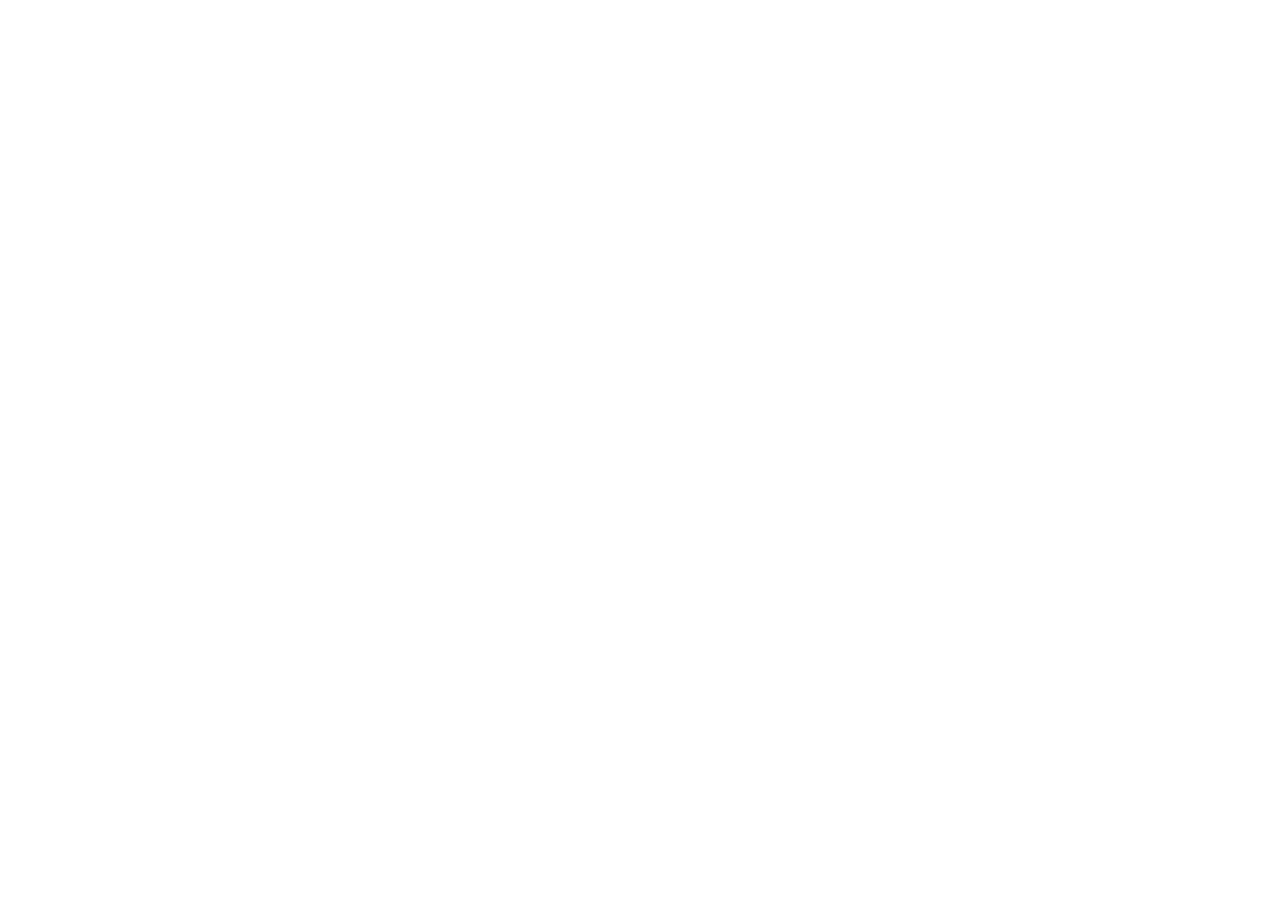
==== app.html @ f64b4848 "Create app.html" ====
<html lang="en">
<head>
    <meta charset="UTF-8">
    <meta name="viewport" content="width=device-width, initial-scale=1.0">
    <title>guh</title>
    <link rel="stylesheet" href="style.css">
</head>
<body>
    <!-- <div></div> -->
    <div class="card">
        <h2 class="card-title"></h2>
    </div>
    <!-- <div class="card" id=""test></div> -->
</body>
</html>
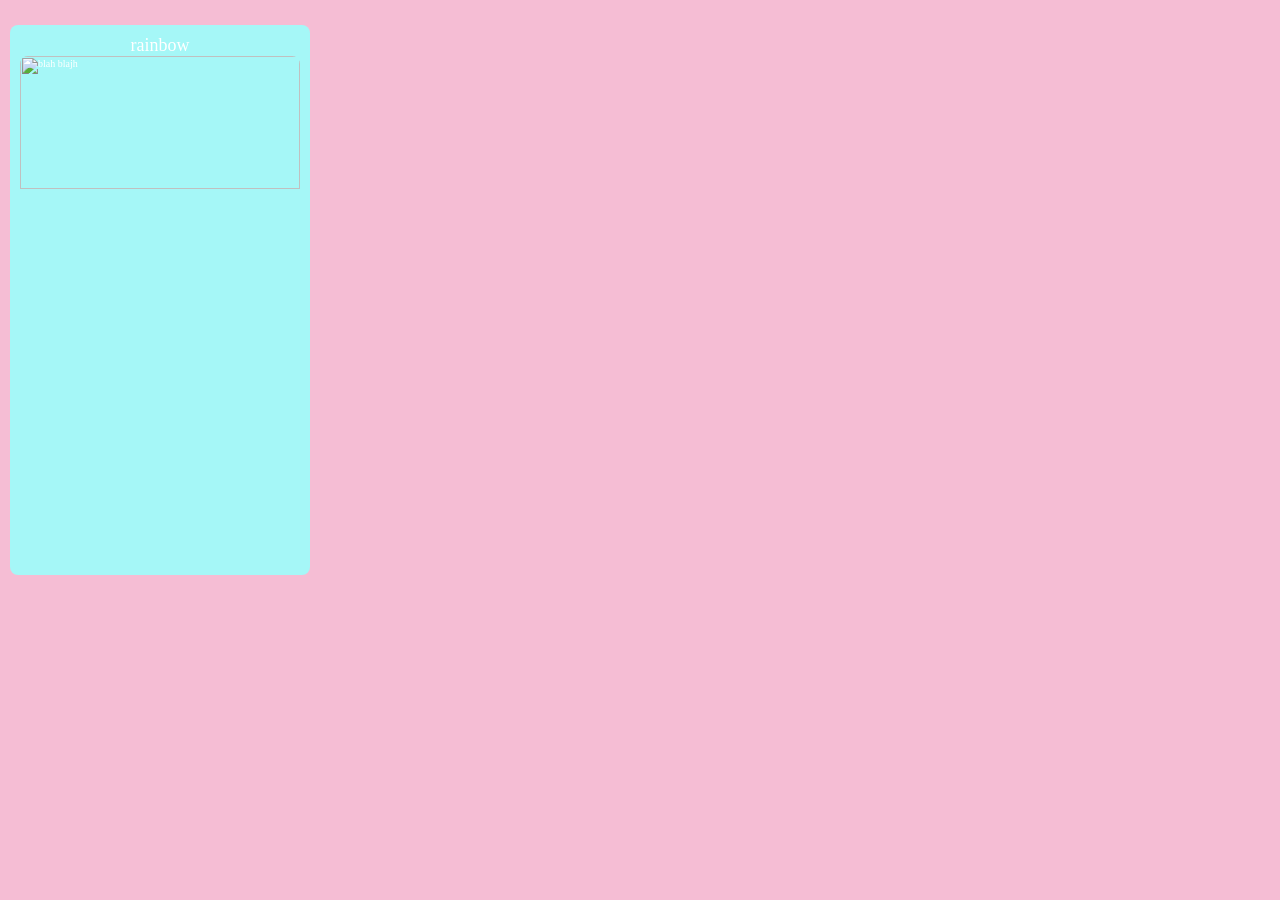
==== commit af5968a7: "Update app.html" ====
--- a/app.html
+++ b/app.html
@@ -8,7 +8,11 @@
 <body>
     <!-- <div></div> -->
     <div class="card">
-        <h2 class="card-title"></h2>
+        <h2 class="card-title">rainbow</h2>
+        <img 
+        class="card-img" 
+        src="guh.webp" 
+        alt="blah blajh">
     </div>
     <!-- <div class="card" id=""test></div> -->
 </body>
--- a/style.css
+++ b/style.css
@@ -0,0 +1,67 @@
+body {
+    background-color: rgb(245, 189, 212);
+    
+}
+
+
+ html,body,*{
+    font-size: 10px;
+    box-sizing: border-box;
+    margin: 0;
+    padding: 0;
+ }
+
+ div{
+    height: 55rem;
+    width: 30rem;
+    margin: 2.5rem 1rem;
+    /* margin is space between elements */
+    background-color: antiquewhite;
+    /* padding is space inside of element */
+    padding: 1rem;
+ }
+
+ .card{
+    background-color: rgb(165, 247, 247);
+    color: white;
+    width: 30rem;
+    height: 55rem;
+    border-radius: 0.8rem
+ }
+
+ .card-title {
+    margin: 0;
+    font-size: 1.8rem;
+    font-weight: 500;
+    text-align: center;
+ }
+
+ .card-img {
+   width: 100%;
+   height: 50%;
+   object-fit: cover;
+   border-radius: 0.8rem;
+
+ }
+
+ .card-btn {
+   height: 4rem;
+   padding: 0 1.6rem;
+   background-color: turquoise;
+   color: rgb(119, 87, 58);
+   border: 1px solid;
+   border-radius: 0.4rem;
+   font-size: 1.4rem;
+   font-weight: 600px;
+   cursor: pointer;
+   transition: all 0.3s;
+ }
+
+ .btn:hover {
+   background-color: paleturquoise;
+ }
+
+ /* ids are most specific, then class, then element */
+ /* #test {
+    background-color: papayawhip;
+ } */
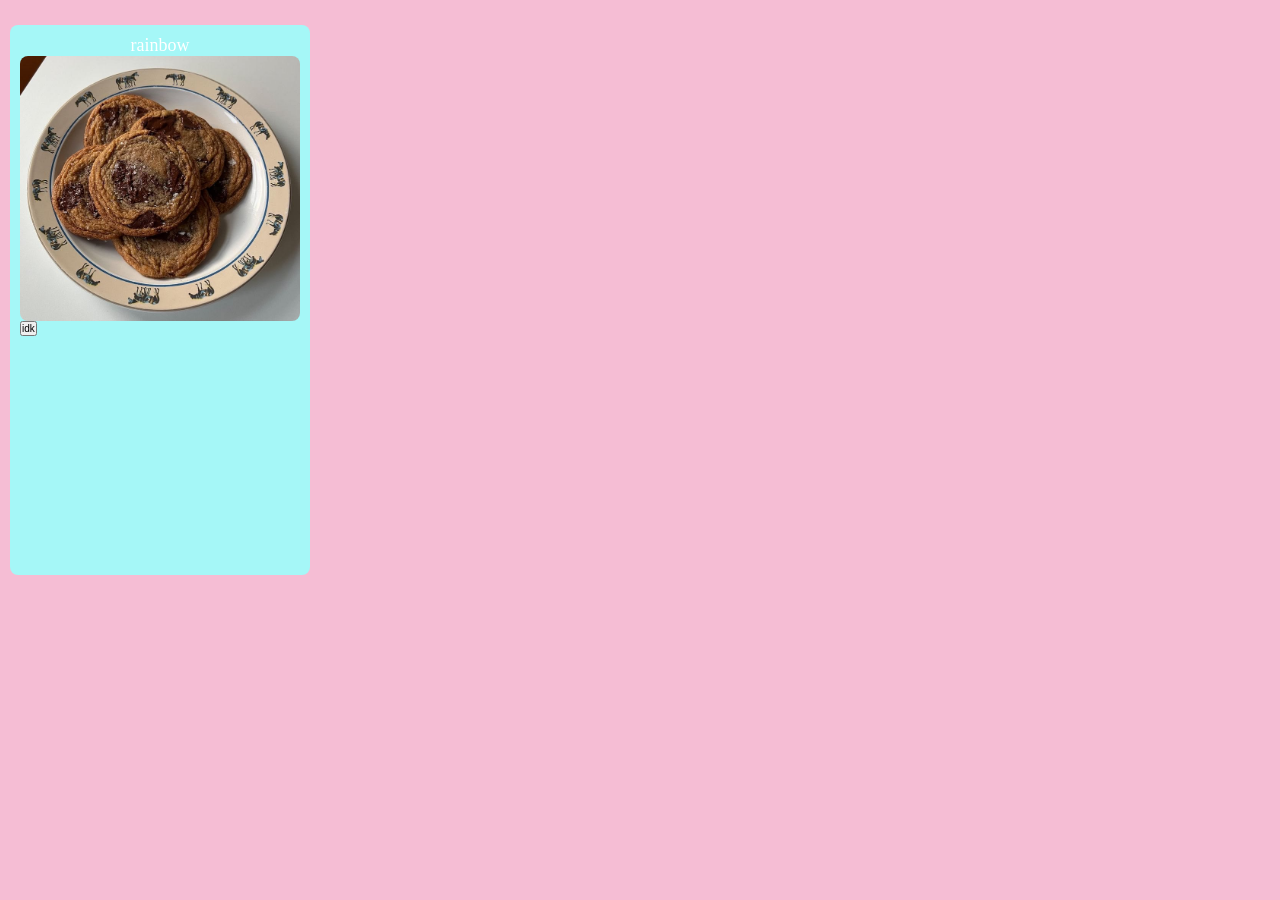
==== commit c55dbbab: "Update app.html" ====
--- a/app.html
+++ b/app.html
@@ -11,9 +11,11 @@
         <h2 class="card-title">rainbow</h2>
         <img 
         class="card-img" 
-        src="guh.webp" 
+        src="ccc.jpg" 
         alt="blah blajh">
+        <button>idk</button>
     </div>
+    
     <!-- <div class="card" id=""test></div> -->
 </body>
 </html>
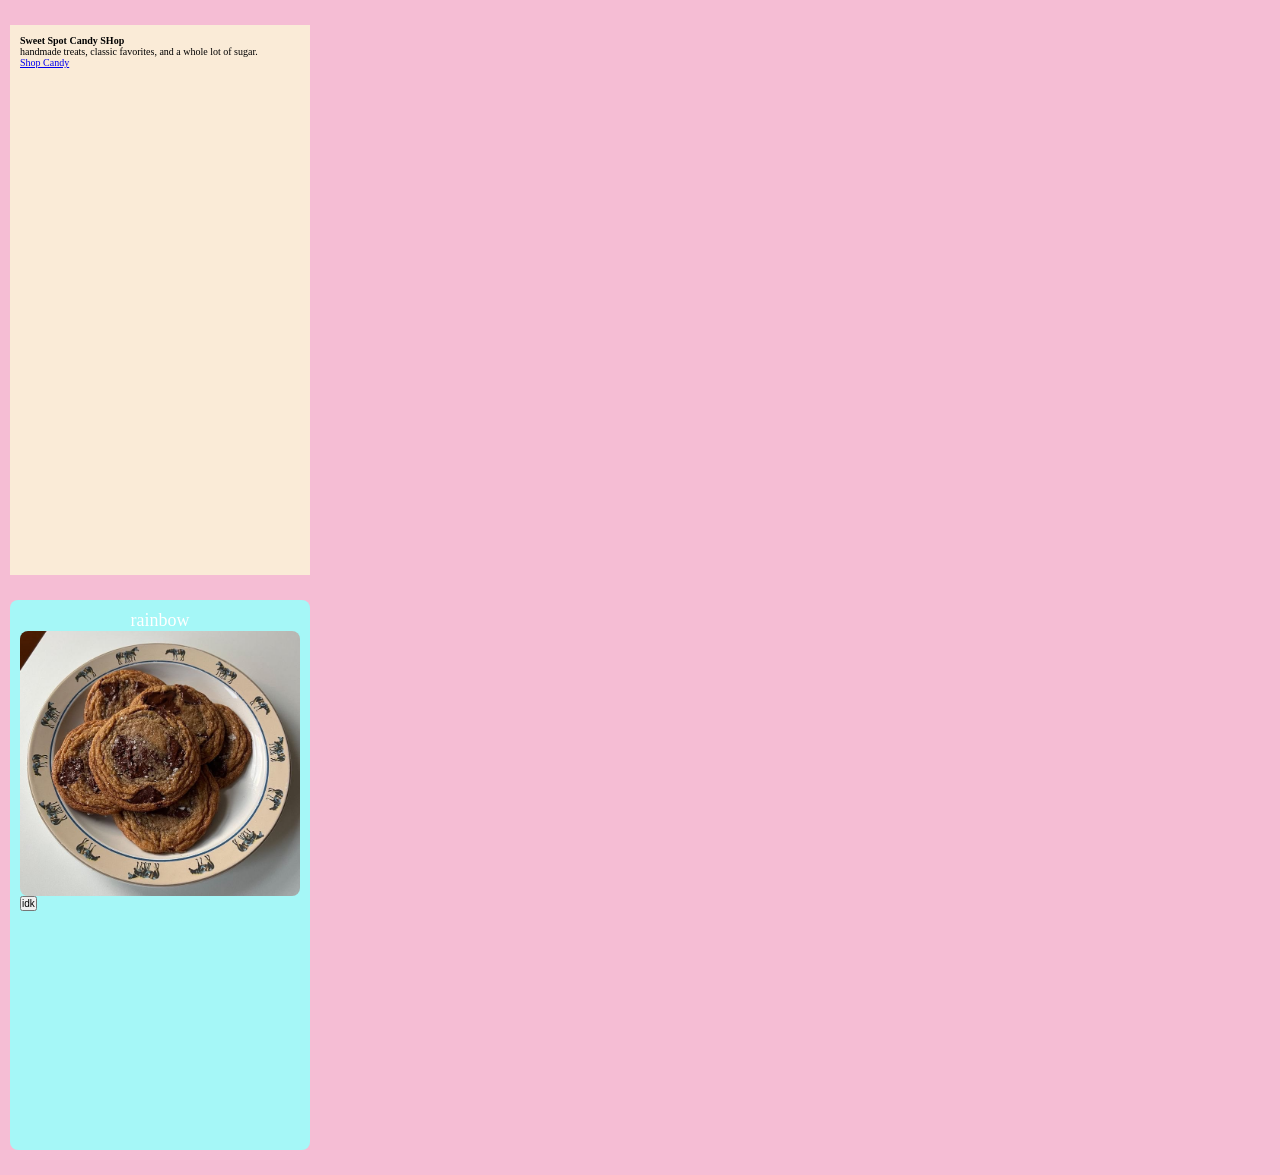
==== commit a5badd49: "Update app.html" ====
--- a/app.html
+++ b/app.html
@@ -6,6 +6,13 @@
     <link rel="stylesheet" href="style.css">
 </head>
 <body>
+    <section class="hero">
+        <div class="hero-content">
+            <h1>Sweet Spot Candy SHop</h1>
+            <p>handmade treats, classic favorites, and a whole lot of sugar.</p>
+            <a href="#"class="button">Shop Candy</a>
+        </div>
+    </section>
     <!-- <div></div> -->
     <div class="card">
         <h2 class="card-title">rainbow</h2>
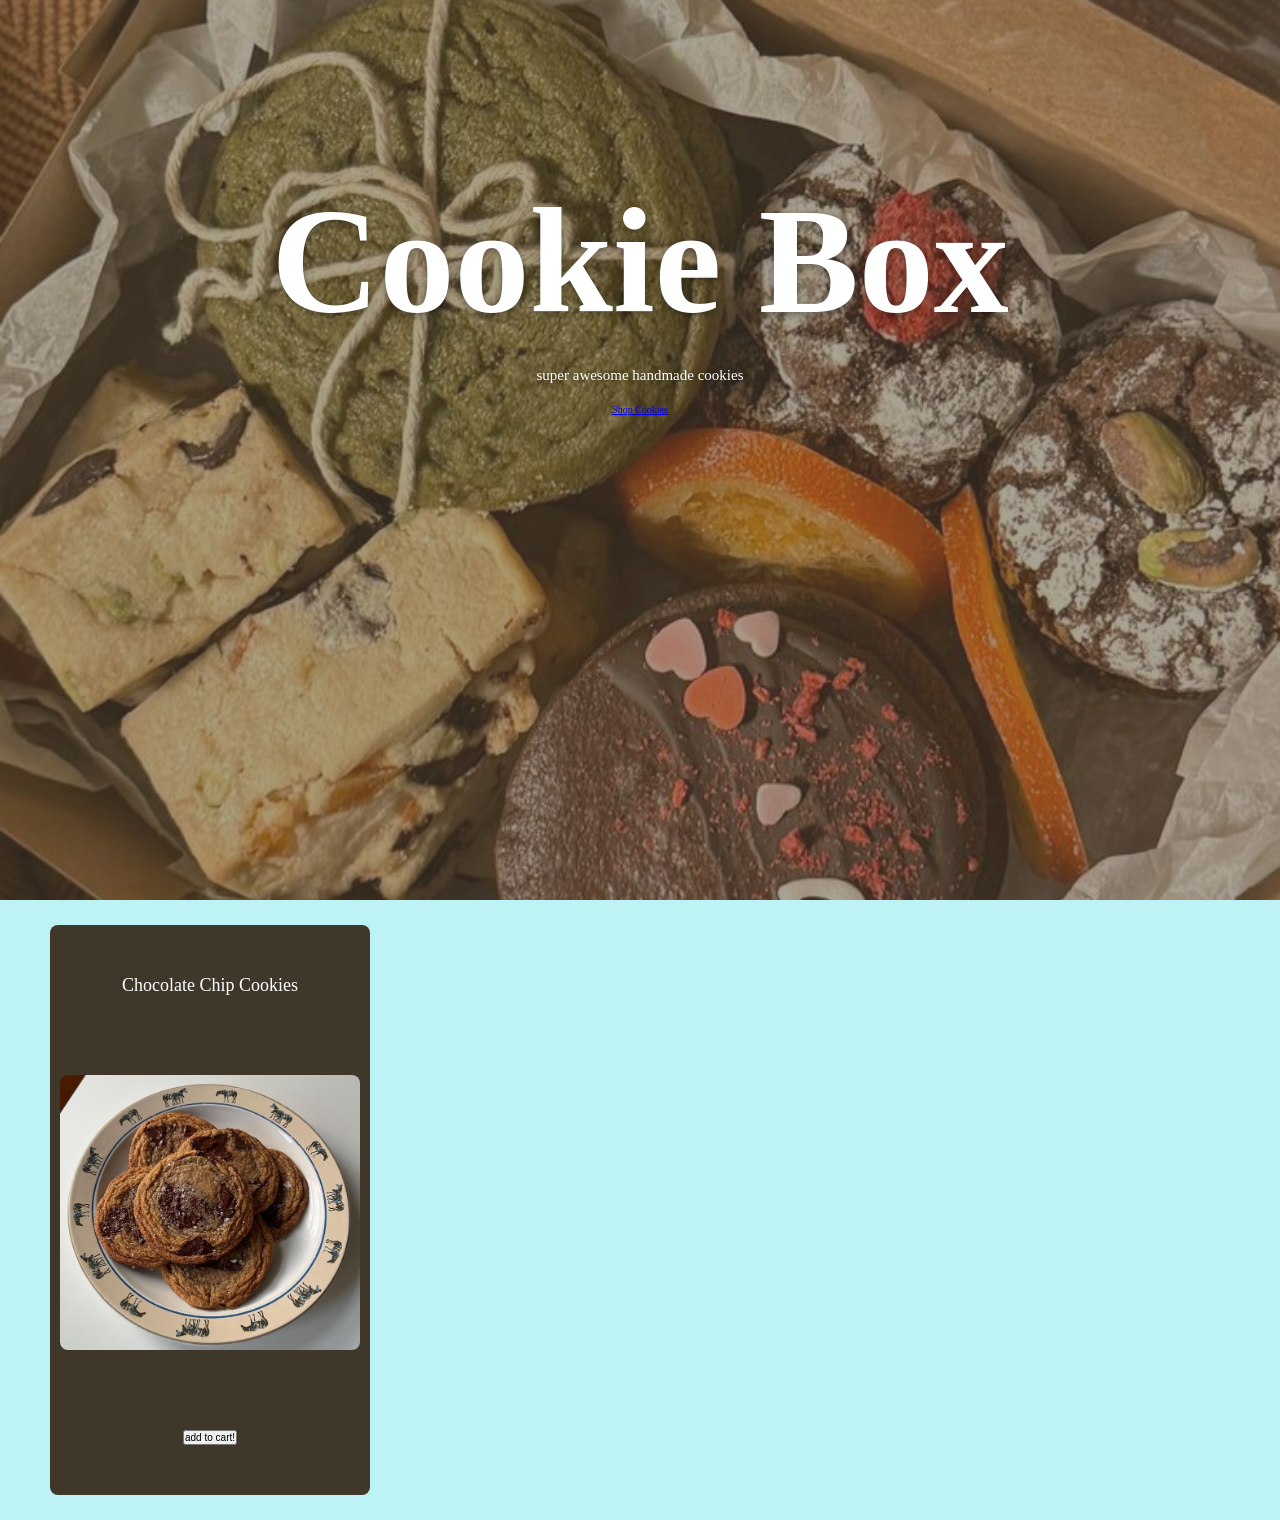
==== commit e0a1c8e4: "Update app.html" ====
--- a/app.html
+++ b/app.html
@@ -8,19 +8,19 @@
 <body>
     <section class="hero">
         <div class="hero-content">
-            <h1>Sweet Spot Candy SHop</h1>
-            <p>handmade treats, classic favorites, and a whole lot of sugar.</p>
-            <a href="#"class="button">Shop Candy</a>
+            <h1>Cookie Box</h1>
+            <p>super awesome handmade cookies</p>
+            <a href="#"class="button">Shop Cookies</a>
         </div>
     </section>
     <!-- <div></div> -->
     <div class="card">
-        <h2 class="card-title">rainbow</h2>
+        <h2 class="card-title">Chocolate Chip Cookies</h2>
         <img 
         class="card-img" 
         src="ccc.jpg" 
         alt="blah blajh">
-        <button>idk</button>
+        <button>add to cart!</button>
     </div>
     
     <!-- <div class="card" id=""test></div> -->
--- a/style.css
+++ b/style.css
@@ -1,36 +1,86 @@
 body {
-    background-color: rgb(245, 189, 212);
+    background-color: rgb(189, 243, 245);
     
 }
 
 
  html,body,*{
     font-size: 10px;
-    box-sizing: border-box;
+    /* box-sizing: border-box; */
     margin: 0;
     padding: 0;
  }
+
+ .hero {
+      display: flex;
+      justify-content: center;
+      align-items: center;
+      text-align: center;
+      background-image: linear-gradient(rgba(83, 74, 57, 0.5), rgba(83, 74, 57, .5)),
+      url("start.jpg");
+      background-size: cover;
+      background-position: center;
+      background-attachment: fixed;
+      height: 100vh;
+      color: white; 
+   }
+
+   .hero-content {
+      width: 85rem;
+      padding: 2rem;
+      /* margin: 3rem auto; */
+   }
+ 
+
+   .hero h1 {
+      font-size: 15rem;
+      margin-bottom: 2rem;
+      /* margin-top: 2rem; */
+      text-shadow: 0 2px 8px rgba(0,0,0,0.4);
+   }
+
+   .hero p {
+      font-size: 15;
+      margin-bottom: 2rem;
+      text-shadow: 0 2px 8px rgba(0,0,0,0.4);
+   }
+
+   .btn {
+      display: inline-block;
+      padding: 1.4rem 3.2rem;
+      font-size: 6rem;
+      text-decoration: none;
+      border-radius: 5rem;
+      color: white;
+      background-color: rgb(138, 124, 109);
+   }
+
 
  div{
     height: 55rem;
     width: 30rem;
     margin: 2.5rem 1rem;
     /* margin is space between elements */
-    background-color: antiquewhite;
+    /* background-color: antiquewhite; */
     /* padding is space inside of element */
     padding: 1rem;
  }
 
+ 
  .card{
-    background-color: rgb(165, 247, 247);
+    display: flex;
+    flex-direction: column;
+    justify-content: space-around;  
+    background-color: rgb(63, 55, 42);
     color: white;
     width: 30rem;
     height: 55rem;
-    border-radius: 0.8rem
+    border-radius: 0.8rem;
+    margin: 2.5rem 5rem;
+    align-items: center;
  }
 
  .card-title {
-    margin: 0;
     font-size: 1.8rem;
     font-weight: 500;
     text-align: center;
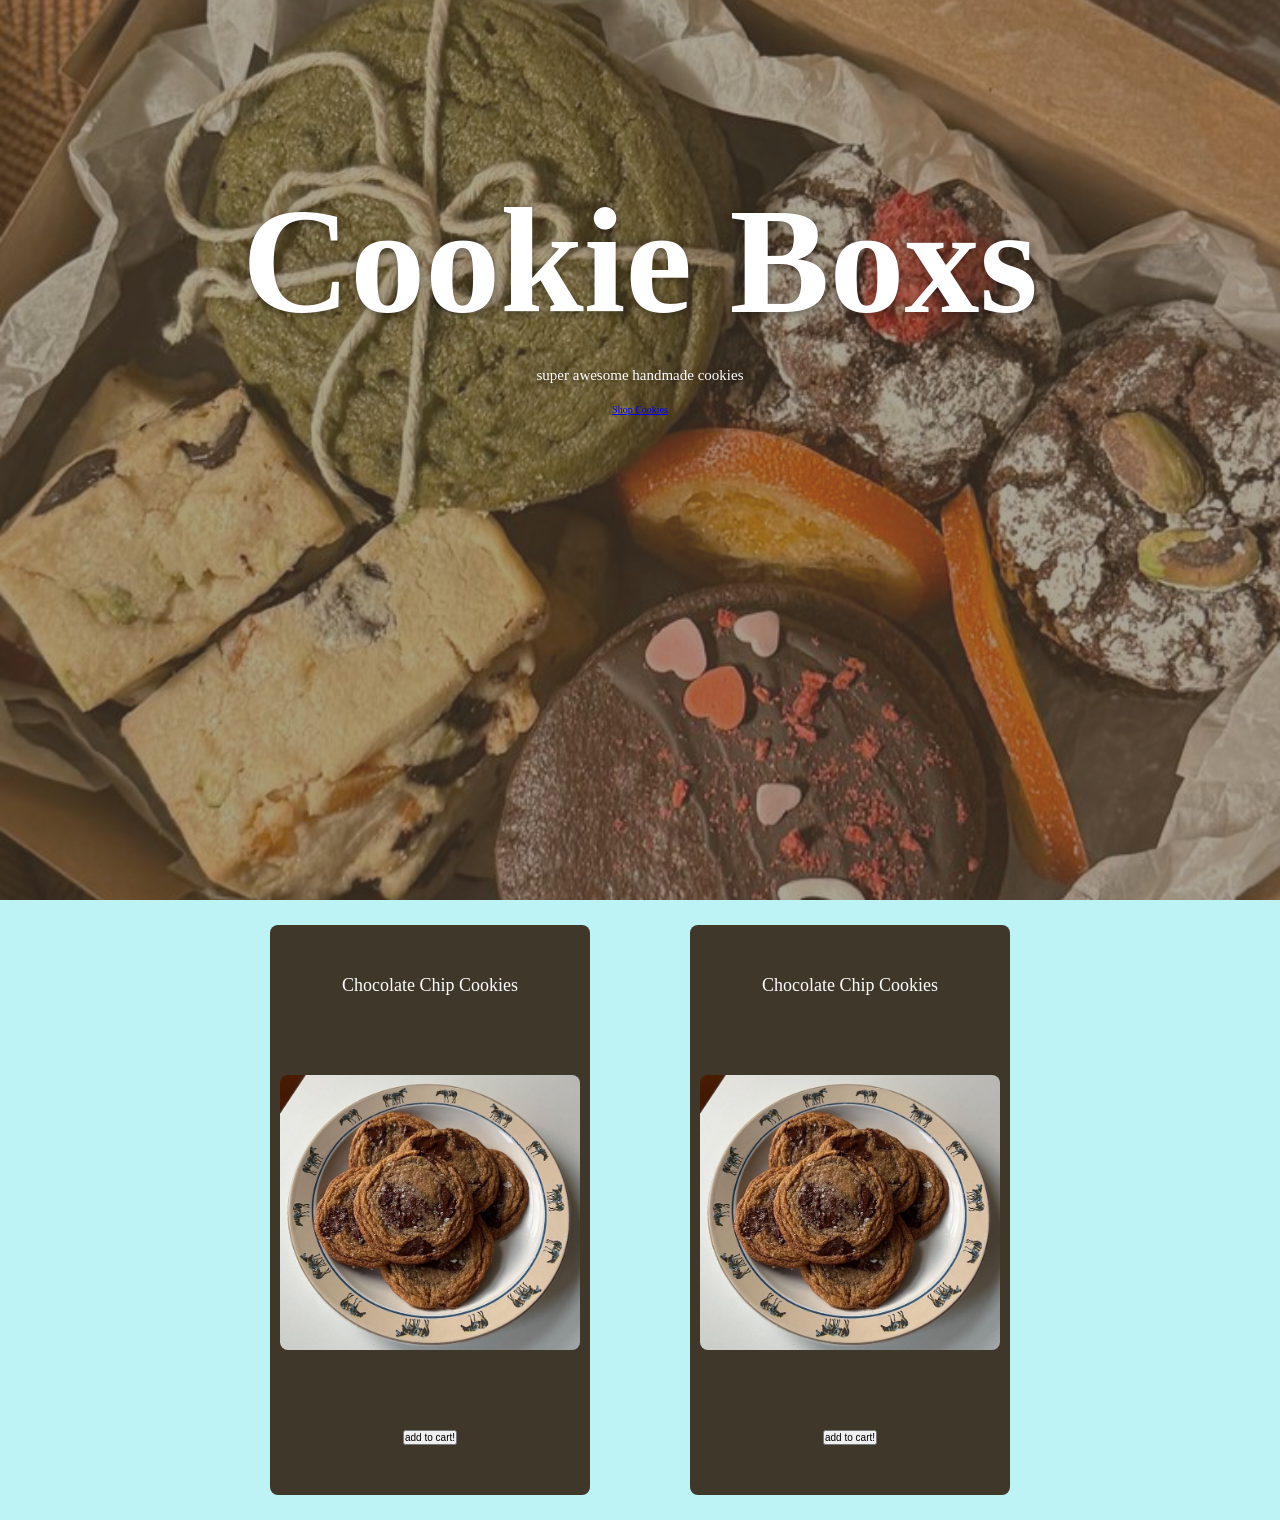
==== commit fef2f77b: "Update app.html" ====
--- a/app.html
+++ b/app.html
@@ -8,21 +8,29 @@
 <body>
     <section class="hero">
         <div class="hero-content">
-            <h1>Cookie Box</h1>
+            <h1>Cookie Boxs</h1>
             <p>super awesome handmade cookies</p>
             <a href="#"class="button">Shop Cookies</a>
         </div>
+    </section >
+    <section class="container">
+        <div class="box">
+            <h2 class="box-title">Chocolate Chip Cookies</h2>
+            <img 
+            class="box-img" 
+            src="ccc.jpg" 
+            alt="blah blajh">
+            <button>add to cart!</button>
+        </div>
+        <div class="box">
+            <h2 class="box-title">Chocolate Chip Cookies</h2>
+            <img 
+            class="box-img" 
+            src="ccc.jpg" 
+            alt="blah blajh">
+            <button>add to cart!</button>
+        </div>
     </section>
-    <!-- <div></div> -->
-    <div class="card">
-        <h2 class="card-title">Chocolate Chip Cookies</h2>
-        <img 
-        class="card-img" 
-        src="ccc.jpg" 
-        alt="blah blajh">
-        <button>add to cart!</button>
-    </div>
-    
     <!-- <div class="card" id=""test></div> -->
 </body>
 </html>
--- a/style.css
+++ b/style.css
@@ -67,7 +67,7 @@
  }
 
  
- .card{
+ .box {
     display: flex;
     flex-direction: column;
     justify-content: space-around;  
@@ -80,13 +80,13 @@
     align-items: center;
  }
 
- .card-title {
+ .box-title {
     font-size: 1.8rem;
     font-weight: 500;
     text-align: center;
  }
 
- .card-img {
+ .box-img {
    width: 100%;
    height: 50%;
    object-fit: cover;
@@ -94,12 +94,16 @@
 
  }
 
- .card-btn {
+ .box-price {
+   margin: 0;
+ }
+
+ .box-btn {
    height: 4rem;
    padding: 0 1.6rem;
    background-color: turquoise;
    color: rgb(119, 87, 58);
-   border: 1px solid;
+   border: 1px solid rgb(99, 78, 68);
    border-radius: 0.4rem;
    font-size: 1.4rem;
    font-weight: 600px;
@@ -107,10 +111,16 @@
    transition: all 0.3s;
  }
 
- .btn:hover {
+ .btn-hover {
    background-color: paleturquoise;
  }
 
+ .container {
+    display: flex;
+    flex-direction: row;
+    flex-wrap: wrap;
+    justify-content: center;
+}
  /* ids are most specific, then class, then element */
  /* #test {
     background-color: papayawhip;
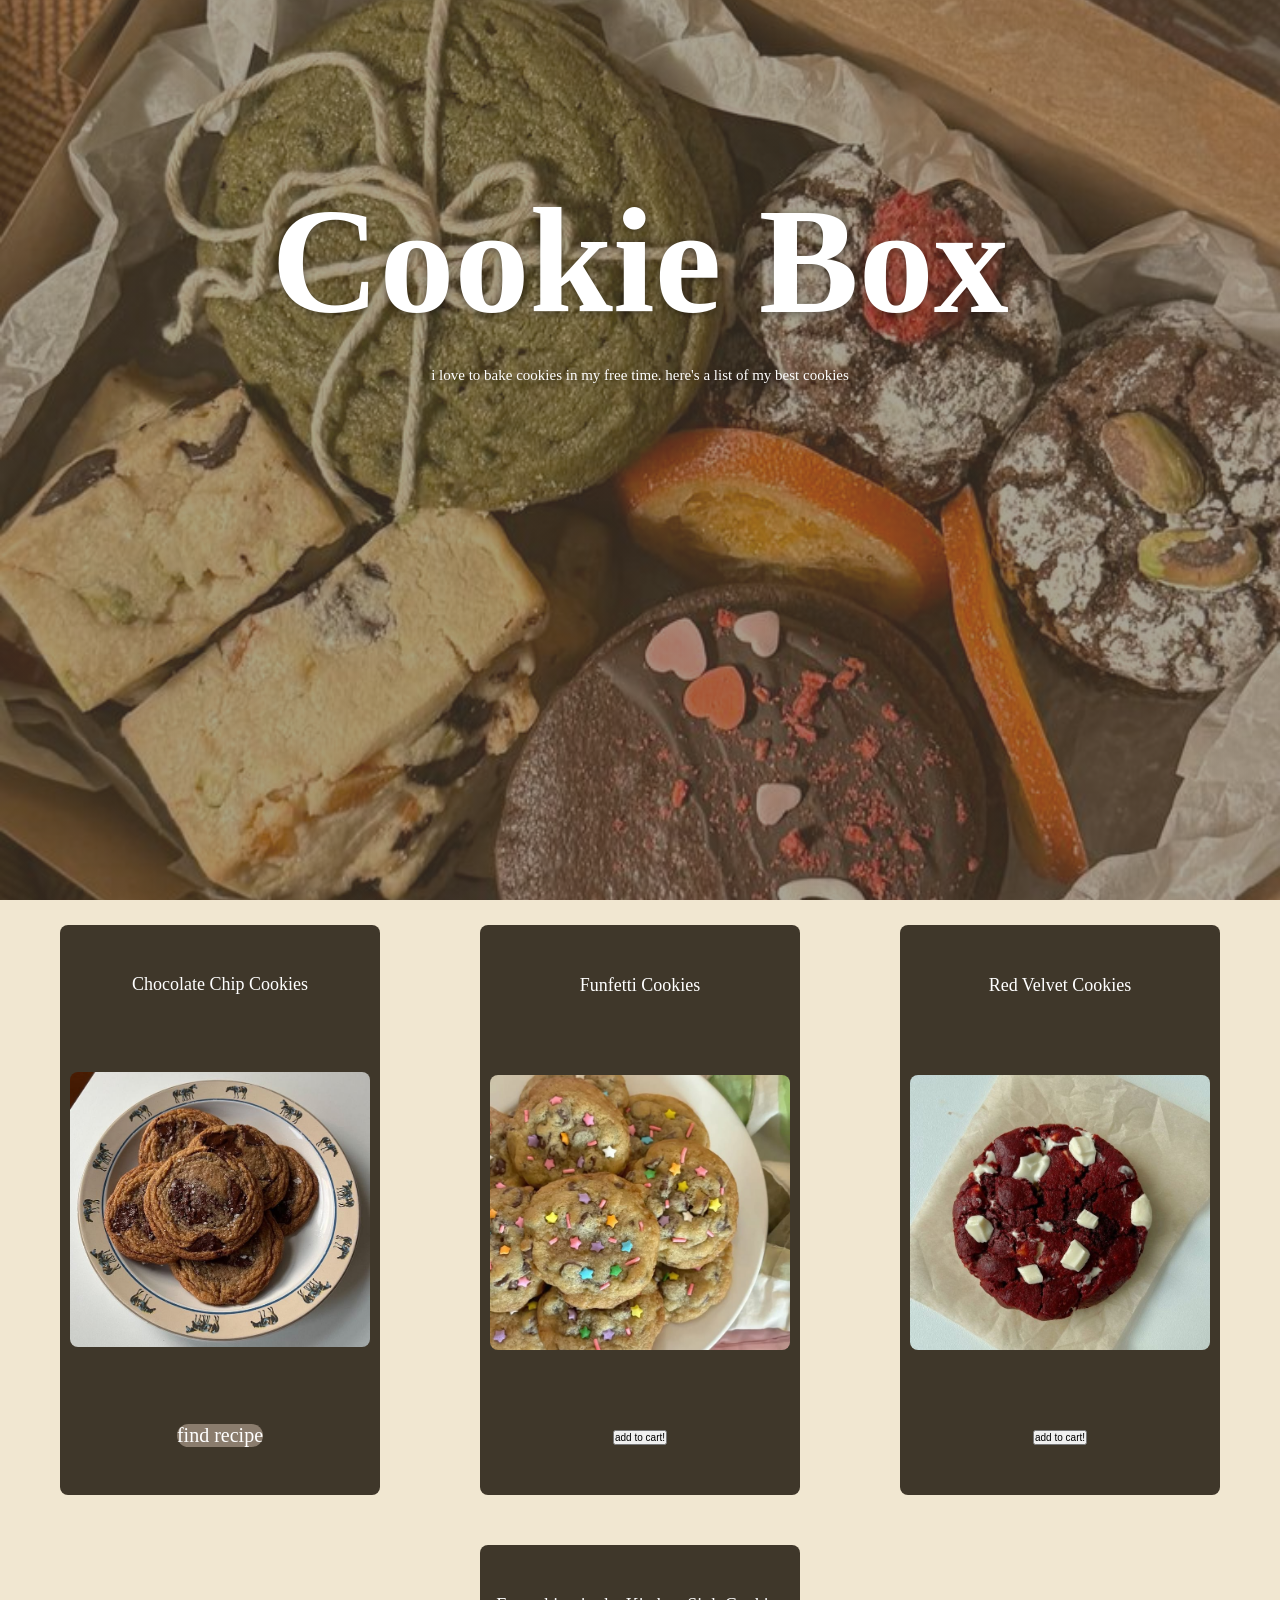
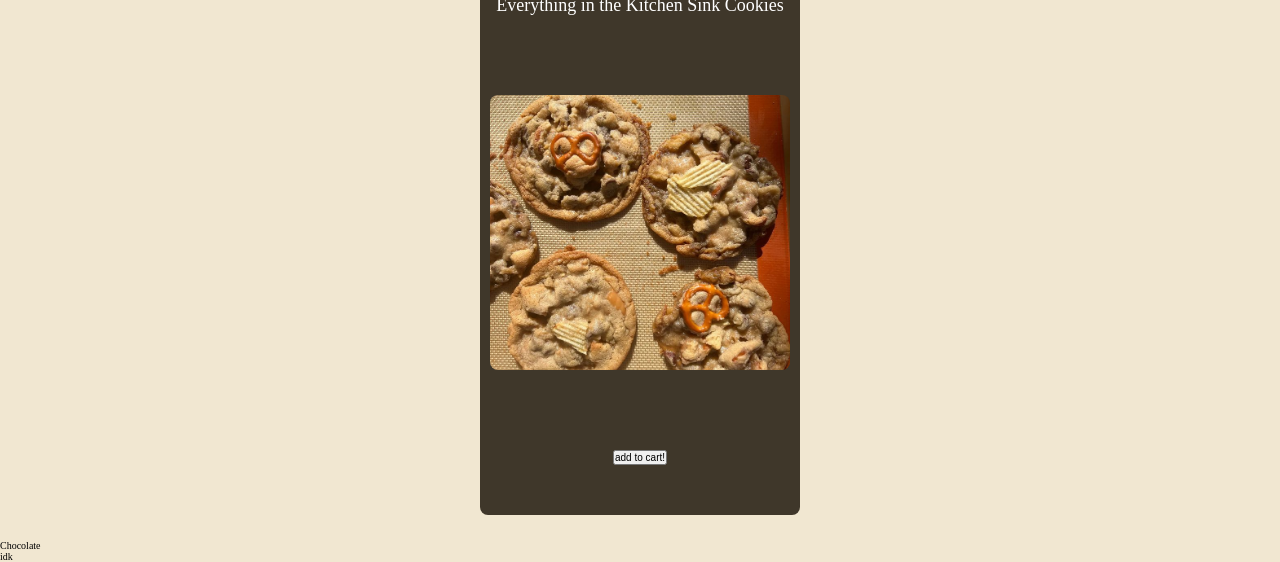
==== commit 4a9cfc2c: "Update app.html" ====
--- a/app.html
+++ b/app.html
@@ -4,13 +4,13 @@
     <meta name="viewport" content="width=device-width, initial-scale=1.0">
     <title>guh</title>
     <link rel="stylesheet" href="style.css">
+
 </head>
 <body>
     <section class="hero">
         <div class="hero-content">
-            <h1>Cookie Boxs</h1>
-            <p>super awesome handmade cookies</p>
-            <a href="#"class="button">Shop Cookies</a>
+            <h1>Cookie Box</h1>
+            <p>i love to bake cookies in my free time. here's a list of my best cookies</p>
         </div>
     </section >
     <section class="container">
@@ -20,17 +20,40 @@
             class="box-img" 
             src="ccc.jpg" 
             alt="blah blajh">
+            <a href="https://joyfoodsunshine.com/the-most-amazing-chocolate-chip-cookies/" class="btn">find recipe</a>
+        </div>
+        <div class="box">
+            <h2 class="box-title">Funfetti Cookies</h2>
+            <img 
+            class="box-img" 
+            src="funfetti.jpg" 
+            alt="blah blajh">
             <button>add to cart!</button>
         </div>
         <div class="box">
-            <h2 class="box-title">Chocolate Chip Cookies</h2>
+            <h2 class="box-title">Red Velvet Cookies</h2>
             <img 
             class="box-img" 
-            src="ccc.jpg" 
+            src="redvelvet.jpg" 
             alt="blah blajh">
             <button>add to cart!</button>
         </div>
+        <div class="box">
+            <h2 class="box-title">Everything in the Kitchen Sink Cookies</h2>
+            <img 
+            class="box-img" 
+            src="Kitchen Sink Cookies.jpg" 
+            alt="blah blajh">
+            <button>add to cart!</button>
+        </div>
+
     </section>
+        <ol>
+        <li>Chocolate</li>
+        </ol>
+    <ul>
+        <li>idk</li>
+    </ul>
     <!-- <div class="card" id=""test></div> -->
 </body>
 </html>
--- a/style.css
+++ b/style.css
@@ -1,7 +1,8 @@
 body {
-    background-color: rgb(189, 243, 245);
+    background-color: rgb(241, 231, 209);
     
 }
+
 
 
  html,body,*{
@@ -10,6 +11,8 @@
     margin: 0;
     padding: 0;
  }
+
+
 
  .hero {
       display: flex;
@@ -47,8 +50,8 @@
 
    .btn {
       display: inline-block;
-      padding: 1.4rem 3.2rem;
-      font-size: 6rem;
+/*       padding: 1.4rem 3.2rem; */
+      font-size: 2rem;
       text-decoration: none;
       border-radius: 5rem;
       color: white;
@@ -120,8 +123,12 @@
     flex-direction: row;
     flex-wrap: wrap;
     justify-content: center;
+
+   
 }
  /* ids are most specific, then class, then element */
  /* #test {
     background-color: papayawhip;
  } */
+
+
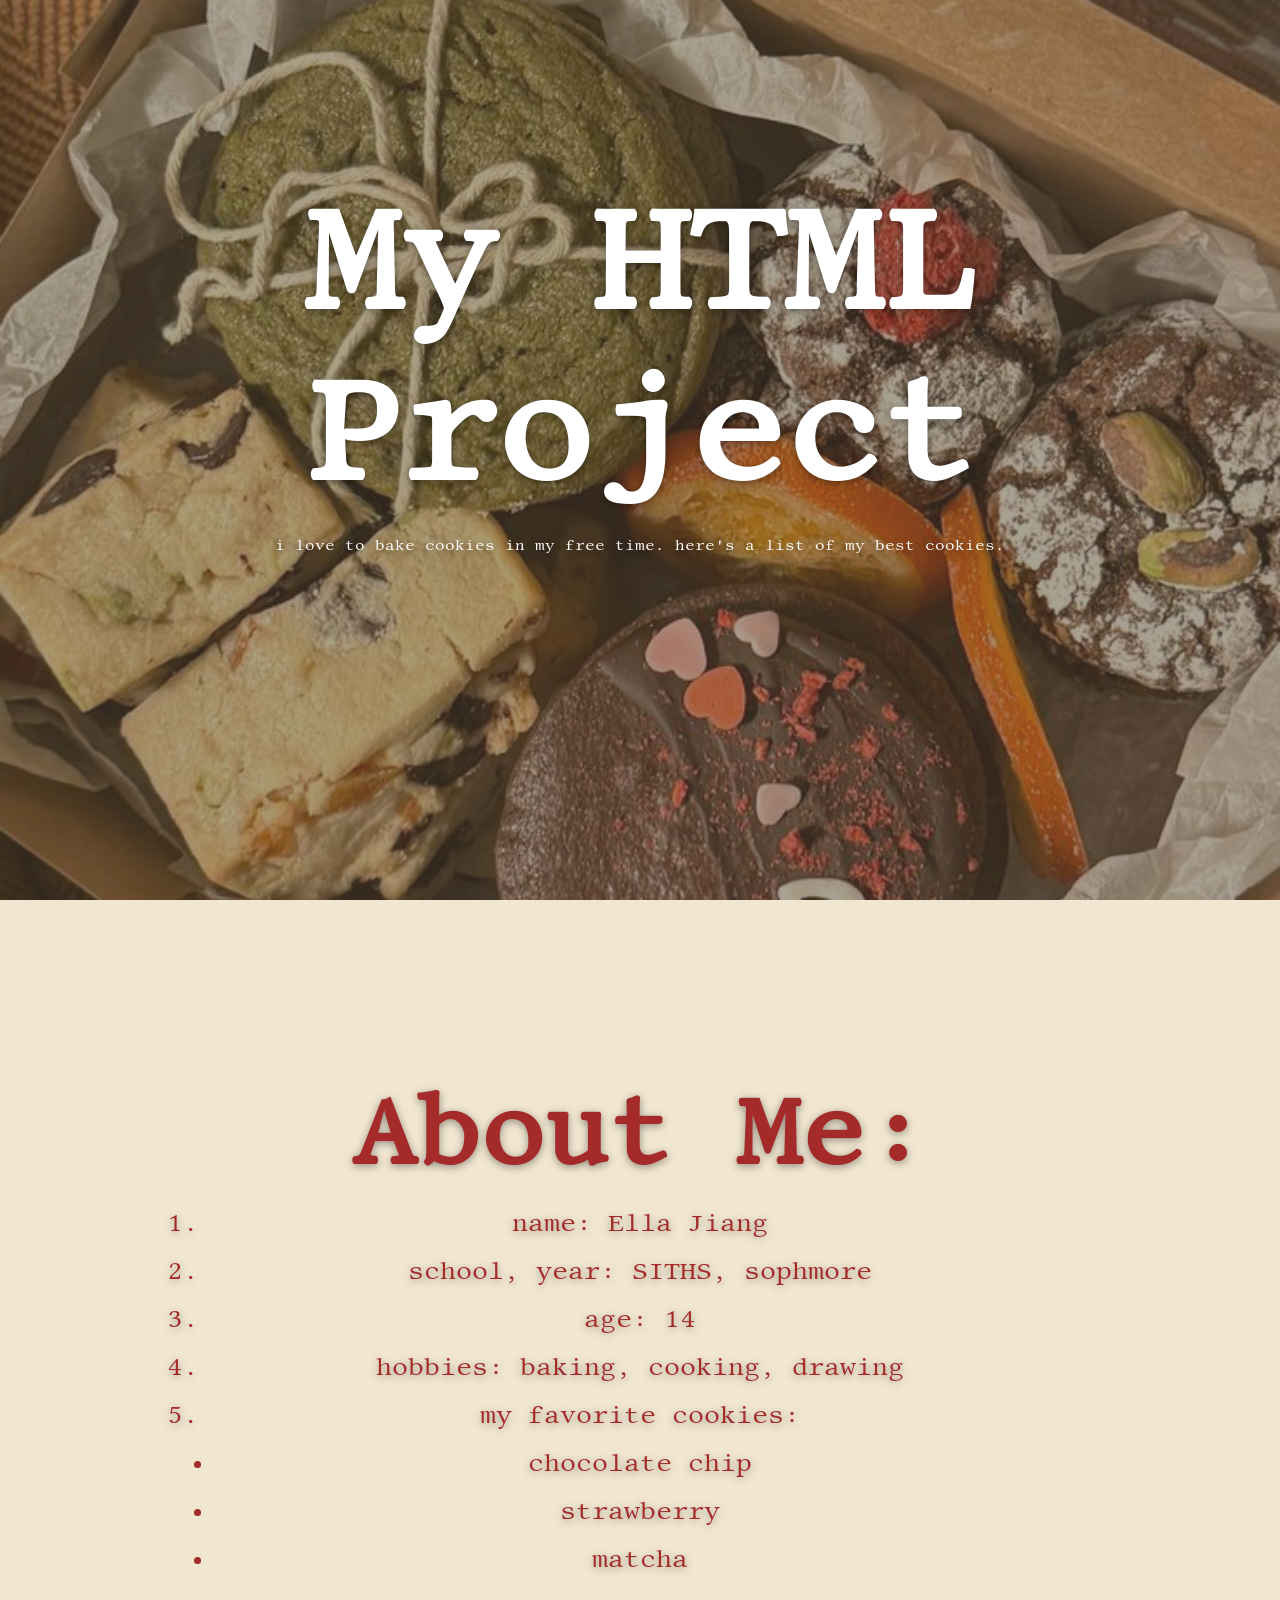
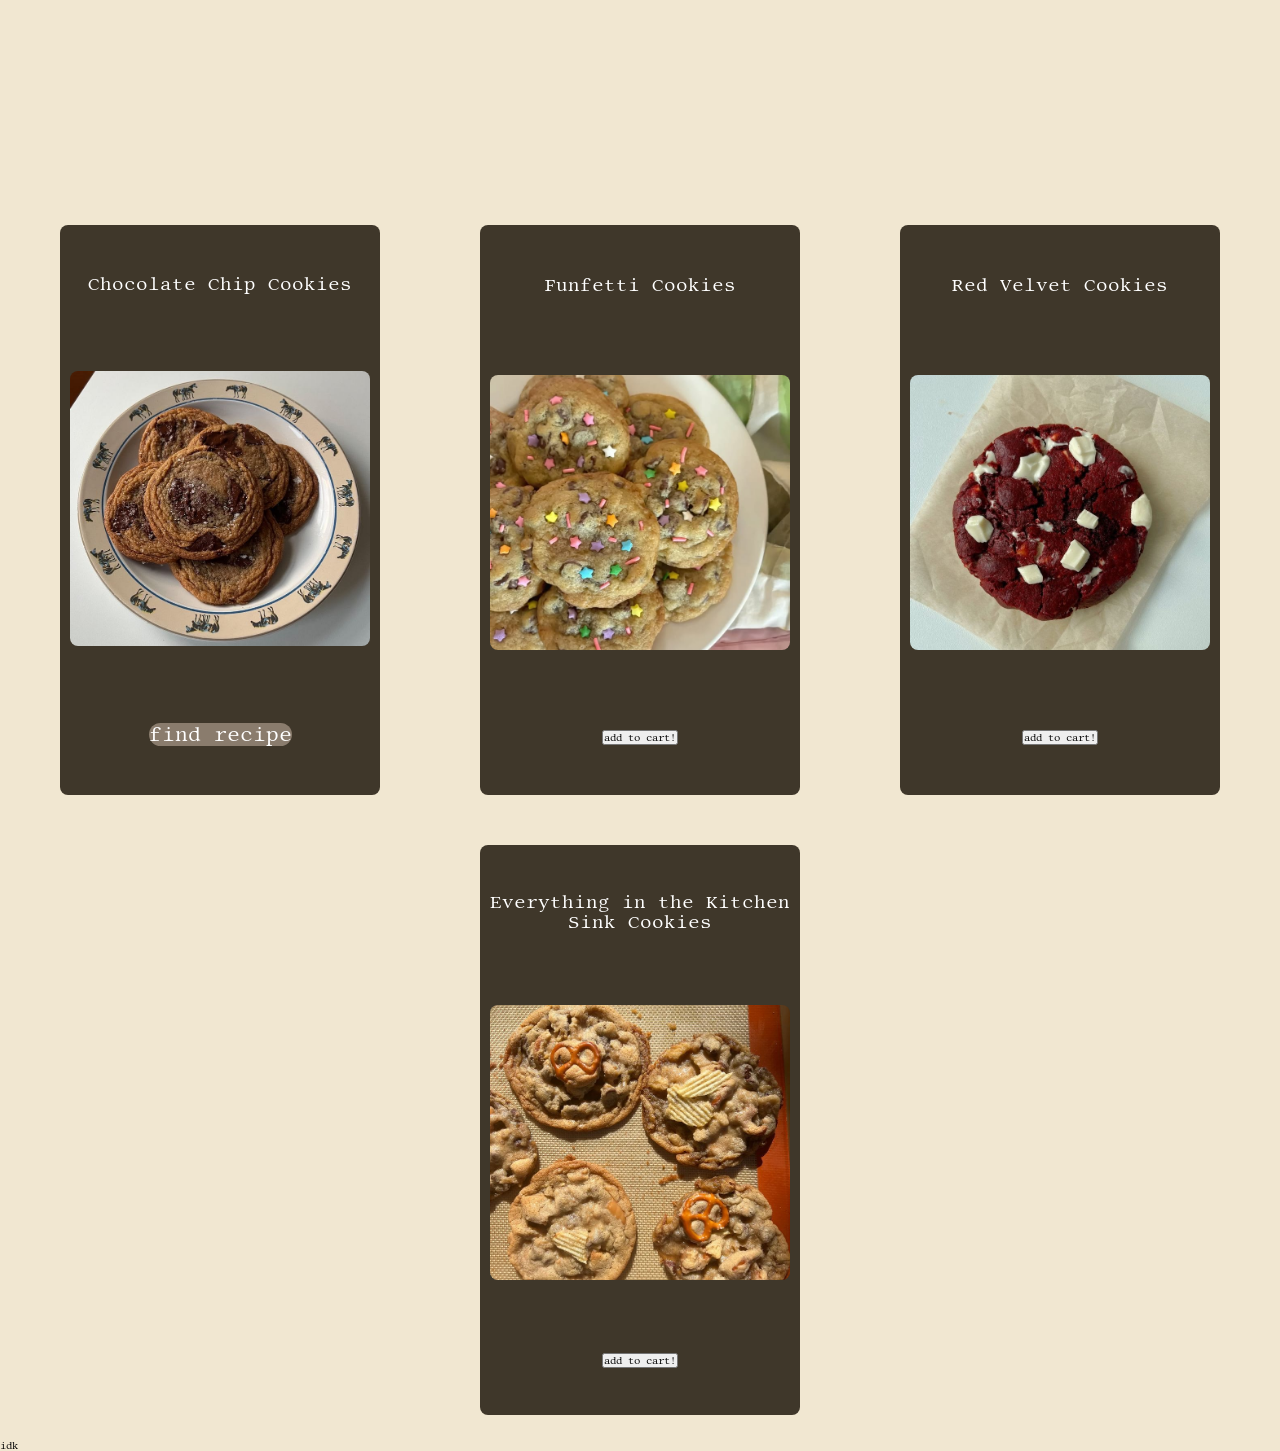
==== commit b96c003f: "Update app.html" ====
--- a/app.html
+++ b/app.html
@@ -4,15 +4,36 @@
     <meta name="viewport" content="width=device-width, initial-scale=1.0">
     <title>guh</title>
     <link rel="stylesheet" href="style.css">
-
+    <style>
+        @import url('https://fonts.googleapis.com/css2?family=Libertinus+Mono&display=swap');
+    </style>
+    
 </head>
 <body>
     <section class="hero">
         <div class="hero-content">
-            <h1>Cookie Box</h1>
-            <p>i love to bake cookies in my free time. here's a list of my best cookies</p>
+            <h1>My HTML Project</h1>
+            <p>i love to bake cookies in my free time. here's a list of my best cookies. </p>
         </div>
     </section >
+    <section class="stuff">
+        <div class="stuff-content">
+            <h2>About Me:</h2>
+            <ol>
+                <li>name: Ella Jiang</li>
+                <li>school, year: SITHS, sophmore</li>
+                <li>age: 14</li>
+                <li>hobbies: baking, cooking, drawing</li>
+                <li>my favorite cookies:</li>
+            </ol>
+            <ul>
+                <li>chocolate chip</li>
+                <li>strawberry</li>
+                <li>matcha</li>
+            </ul>
+            
+        </div>
+    </section>
     <section class="container">
         <div class="box">
             <h2 class="box-title">Chocolate Chip Cookies</h2>
@@ -48,9 +69,6 @@
         </div>
 
     </section>
-        <ol>
-        <li>Chocolate</li>
-        </ol>
     <ul>
         <li>idk</li>
     </ul>
--- a/style.css
+++ b/style.css
@@ -10,7 +10,9 @@
     /* box-sizing: border-box; */
     margin: 0;
     padding: 0;
+    font-family: "Libertinus Mono", monospace;
  }
+
 
 
 
@@ -68,6 +70,35 @@
     /* padding is space inside of element */
     padding: 1rem;
  }
+
+ .stuff {
+      display: flex;
+      justify-content: center;
+      align-items: center;
+      text-align: center;
+      height: 100vh;
+      color: brown; 
+   }
+
+   .stuff-content {
+      width: 85rem;
+      padding: 2rem;
+      /* margin: 3rem auto; */
+   }
+ 
+
+   .stuff h2 {
+      font-size: 10rem;
+      margin-bottom: 2rem;
+      /* margin-top: 2rem; */
+      text-shadow: 0 2px 8px rgba(0,0,0,0.4);
+   }
+
+   .stuff li {
+      font-size: 25;
+      margin-bottom: 2rem;
+      text-shadow: 0 2px 8px rgba(0,0,0,0.4);
+   }
 
  
  .box {
